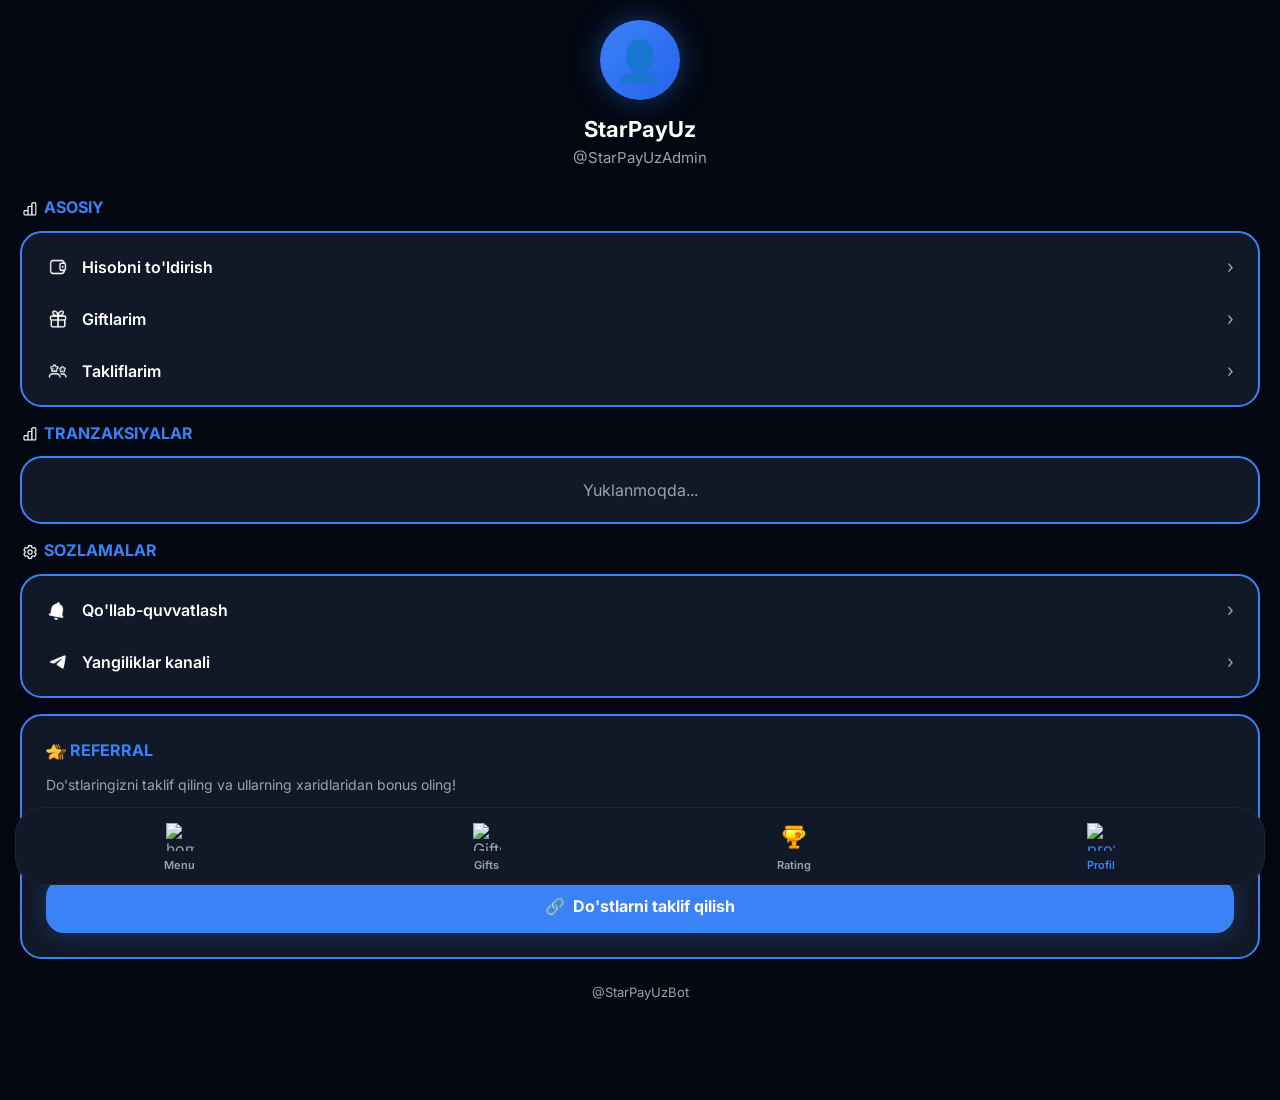
==== index.html @ c601d967 "Profile: real photo, transaction history, removed weekly sales; rating.html with daily/weekly/monthl" ====
<!DOCTYPE html>
<html lang="uz">

<head>
    <meta charset="UTF-8">
    <meta name="viewport" content="width=device-width, initial-scale=1.0, maximum-scale=1.0, user-scalable=no">
    <title>StarPayUz - Profil</title>
    <script src="https://telegram.org/js/telegram-web-app.js"></script>
    <link rel="stylesheet" href="css/style.css">
</head>
<style>
    @import url('https://fonts.googleapis.com/css2?family=Inter:wght@400;500;600;700;800&display=swap');

    * {
        margin: 0;
        padding: 0;
        box-sizing: border-box;
        font-family: 'Inter', sans-serif;
    }

    body {
        background: #030712;
        color: #fff;
        padding: 20px;
        padding-bottom: 100px;
    }

    .profile-header {
        text-align: center;
        margin-bottom: 30px;
    }

    .profile-avatar {
        width: 80px;
        height: 80px;
        background: linear-gradient(135deg, #3B82F6 0%, #2563EB 100%);
        border-radius: 50%;
        margin: 0 auto 16px;
        display: flex;
        align-items: center;
        justify-content: center;
        font-size: 40px;
        box-shadow: 0 0 30px rgba(59, 130, 246, .4);
    }

    .profile-name {
        font-size: 22px;
        font-weight: 700;
        color: #fff;
        margin-bottom: 6px;
    }

    .profile-username {
        font-size: 15px;
        color: #9CA3AF;
    }

    .stats-card {
        background: #111827;
        border: 2px solid #3B82F6;
        border-radius: 22px;
        padding: 24px;
        margin-bottom: 25px;
    }

    .stats-title {
        font-size: 16px;
        font-weight: 700;
        color: #3B82F6;
        margin-bottom: 16px;
    }

    .stats-grid {
        display: grid;
        grid-template-columns: repeat(3, 1fr);
        gap: 16px;
        margin-bottom: 16px;
    }

    .stat-item {
        text-align: center;
    }

    .stat-emoji {
        font-size: 40px;
        margin-bottom: 8px;
    }

    .stat-value {
        font-size: 16px;
        font-weight: 700;
        color: #3B82F6;
    }

    .stat-info {
        font-size: 13px;
        color: #9CA3AF;
        margin-top: 12px;
        text-align: center;
    }

    .section-title {
        font-size: 16px;
        font-weight: 700;
        color: #3B82F6;
        margin-bottom: 12px;
    }

    .menu-section {
        background: #111827;
        border: 2px solid #3B82F6;
        border-radius: 22px;
        padding: 8px;
        margin-bottom: 16px;
    }

    .menu-item {
        display: flex;
        align-items: center;
        justify-content: space-between;
        padding: 14px 16px;
        cursor: pointer;
        border-radius: 16px;
        transition: .3s;
    }

    .menu-item:hover {
        background: rgba(59, 130, 246, .1);
    }

    .menu-item-left {
        display: flex;
        align-items: center;
        gap: 12px;
    }

    .menu-icon {
        font-size: 22px;
        width: 24px;
        height: 24px;
        display: flex;
        align-items: center;
        justify-content: center;
        flex-shrink: 0;
    }

    .menu-icon img {
        width: 24px;
        height: 24px;
        object-fit: contain;
    }

    .section-title img {
        width: 20px;
        height: 20px;
        vertical-align: middle;
        object-fit: contain;
    }

    .referral-title img {
        width: 20px;
        height: 20px;
        vertical-align: middle;
        object-fit: contain;
    }

    .menu-text {
        font-size: 16px;
        font-weight: 600;
        color: #fff;
    }

    .menu-arrow {
        font-size: 18px;
        color: #9CA3AF;
    }

    .referral-card {
        background: #111827;
        border: 2px solid #3B82F6;
        border-radius: 22px;
        padding: 24px;
        margin-bottom: 25px;
    }

    .referral-title {
        font-size: 16px;
        font-weight: 700;
        color: #3B82F6;
        margin-bottom: 12px;
    }

    .referral-text {
        font-size: 14px;
        color: #9CA3AF;
        margin-bottom: 16px;
        line-height: 1.5;
    }

    .referral-items {
        display: flex;
        flex-direction: column;
        gap: 10px;
        margin-bottom: 16px;
    }

    .referral-item {
        display: flex;
        align-items: center;
        justify-content: space-between;
        background: #1E293B;
        padding: 12px 16px;
        border-radius: 14px;
    }

    .referral-item-left {
        display: flex;
        align-items: center;
        gap: 10px;
    }

    .referral-item-icon {
        font-size: 20px;
        width: 28px;
        height: 28px;
        display: flex;
        align-items: center;
        justify-content: center;
        flex-shrink: 0;
    }

    .referral-item-icon img {
        width: 28px;
        height: 28px;
        object-fit: contain;
    }

    .referral-item-text {
        font-size: 15px;
        font-weight: 600;
        color: #fff;
    }

    .referral-item-value {
        font-size: 15px;
        font-weight: 700;
        color: #3B82F6;
    }

    .btn-primary {
        width: 100%;
        height: 54px;
        border: none;
        border-radius: 18px;
        background: #3B82F6;
        color: #fff;
        font-size: 16px;
        font-weight: 700;
        cursor: pointer;
        transition: .3s;
        box-shadow: 0 0 25px rgba(59, 130, 246, .3);
        display: flex;
        align-items: center;
        justify-content: center;
        gap: 8px;
    }

    .btn-primary:hover {
        transform: translateY(-2px);
        box-shadow: 0 0 35px rgba(59, 130, 246, .45);
    }

    .footer-text {
        text-align: center;
        color: #9CA3AF;
        font-size: 13px;
        margin-top: 20px;
    }

    .bottom-nav {
        position: fixed;
        left: 15px;
        right: 15px;
        bottom: 15px;
        z-index: 50;
        background: #111827;
        border: 1px solid rgba(255, 255, 255, .05);
        border-radius: 28px;
        padding: 12px 10px;
        display: flex;
        justify-content: space-around;
        align-items: center;
        backdrop-filter: blur(20px);
        pointer-events: auto;
    }

    .nav-item {
        display: flex;
        flex-direction: column;
        align-items: center;
        justify-content: center;
        gap: 4px;
        width: 70px;
        color: #9CA3AF;
        cursor: pointer;
        transition: .3s;
    }

    .nav-item:hover {
        color: #fff;
    }

    .nav-item.active {
        color: #3B82F6;
    }

    .nav-icon {
        display: flex;
        align-items: center;
        justify-content: center;
        height: 34px;
    }

    .nav-icon img {
        width: 28px;
        height: 28px;
        object-fit: contain;
    }

    .nav-label {
        font-size: 11px;
        font-weight: 600;
        color: inherit;
    }
</style>

<body>
    <!-- Profile Header -->
    <div class="profile-header">
        <div class="profile-avatar" id="profileAvatar">
            <img src="" id="avatarImg" style="width:80px;height:80px;border-radius:50%;object-fit:cover;display:none;">
            <span id="avatarPlaceholder" style="font-size:40px;">👤</span>
        </div>
        <div class="profile-name" id="profileName">StarPayUz</div>
        <div class="profile-username" id="profileUsername">@StarPayUzAdmin</div>
    </div>



    <!-- ASOSIY Section -->
    <div class="section-title"><img src="./images/stats__settings.webp" alt=""> ASOSIY</div>
    <div class="menu-section">
        <div class="menu-item" onclick="openBalance()">
            <div class="menu-item-left">
                <span class="menu-icon"><img src="./images/wallet__settings.webp" alt="" style="width: 24px; height: 24px; vertical-align: middle;"></span>
                <span class="menu-text">Hisobni to'ldirish</span>
            </div>
            <span class="menu-arrow">›</span>
        </div>
        <div class="menu-item" onclick="openGiftlarim()">
            <div class="menu-item-left">
                <span class="menu-icon"><img src="./images/gift__settings.webp" alt=""></span>
                <span class="menu-text">Giftlarim</span>
            </div>
            <span class="menu-arrow">›</span>
        </div>
        <div class="menu-item" onclick="openTakliflarim()">
            <div class="menu-item-left">
                <span class="menu-icon"><img src="./images/referall__settings.webp" alt=""></span>
                <span class="menu-text">Takliflarim</span>
            </div>
            <span class="menu-arrow">›</span>
        </div>
    </div>

    <!-- TRANZAKSIYALAR -->
    <div class="section-title"><img src="./images/stats__settings.webp" alt=""> TRANZAKSIYALAR</div>
    <div class="menu-section" id="transactionsSection">
        <div style="padding:14px 16px;text-align:center;color:#9CA3AF;" id="transactionsLoading">
            Yuklanmoqda...
        </div>
    </div>

    <!-- SOZLAMALAR Section -->
    <div class="section-title"><img src="./images/settings__settings.webp" alt=""> SOZLAMALAR</div>
    <div class="menu-section">
        <div class="menu-item" onclick="openSupport()">
            <div class="menu-item-left">
                <span class="menu-icon"><img src="./images/bildirishnoma__settings.webp" alt=""></span>
                <span class="menu-text">Qo'llab-quvvatlash</span>
            </div>
            <span class="menu-arrow">›</span>
        </div>
        <div class="menu-item" onclick="openChannel()">
            <div class="menu-item-left">
                <span class="menu-icon"><img src="./images/chanel__settings.webp" alt=""></span>
                <span class="menu-text">Yangiliklar kanali</span>
            </div>
            <span class="menu-arrow">›</span>
        </div>
    </div>

    <!-- REFERRAL Section -->
    <div class="referral-card">
        <div class="referral-title"><img src="./images/referall-stars__settings.webp" alt=""> REFERRAL</div>
        <div class="referral-text">
            Do'stlaringizni taklif qiling va ullarning xaridlaridan bonus oling!
        </div>

        <div class="referral-items">
            <div class="referral-item">
                <div class="referral-item-left">
                    <span class="referral-item-icon"><img src="./images/star-input.webp" alt=""></span>
                    <span class="referral-item-text">Telegram Stars</span>
                </div>
                <div class="referral-item-value">+300 so'm</div>
            </div>
        </div>

        <button class="btn-primary" onclick="shareReferral()">
            <span>🔗</span>
            <span>Do'stlarni taklif qilish</span>
        </button>
    </div>

    <div class="footer-text">@StarPayUzBot</div>

    <!-- Bottom Navigation -->
    <div class="bottom-nav">
        <div class="nav-item" onclick="openStars()">
            <div class="nav-icon">
                <img src="./images/home.webp" alt="home">
            </div>
            <div class="nav-label">Menu</div>
        </div>

        <div class="nav-item" onclick="openGifts()">
            <div class="nav-icon">
                <img src="./images/gift.webp" alt="Gifts">
            </div>
            <div class="nav-label">Gifts</div>
        </div>

        <div class="nav-item" onclick="openReyting()">
            <div class="nav-icon">
                <img src="./images/rating.webp" alt="Rating">
            </div>
            <div class="nav-label">Rating</div>
        </div>

        <div class="nav-item active" onclick="openProfile()">
            <div class="nav-icon">
                <img src="./images/profile.webp" alt="profile">
            </div>
            <div class="nav-label">Profil</div>
        </div>

    </div>
    <script src="js/common.js"></script>
    <script>
        function shareReferral() {
            const botUsername = 'starpayuzauto_bot';
            const userId = tg.initDataUnsafe?.user?.id || '123456';
            const referralLink = `https://t.me/${botUsername}?start=${userId}`;

            tg.openTelegramLink(`https://t.me/share/url?url=${encodeURIComponent(referralLink)}&text=${encodeURIComponent('StarPayUz botiga qo\'shiling!')}`);
        }

        function openStars() {
            window.location.href = 'stars.html';
        }

        function openGifts() {
            window.location.href = 'gift.html';
        }

        function openReyting() {
            window.location.href = 'rating.html';
        }

        function openProfile() {
            window.location.href = 'index.html';
        }

        function openBalance() {
            window.location.href = 'balance.html';
        }

        function openGiftlarim() {
            tg.showAlert('Giftlarim sahifasi tez orada...');
        }

        function openTakliflarim() {
            tg.showAlert('Takliflarim sahifasi tez orada...');
        }

        function openTasks() {
            tg.showAlert('Taskr sahifasi tez orada...');
        }

        function openSupport() {
            tg.openTelegramLink('https://t.me/StarPayUzAdmin');
        }

        function openChannel() {
            tg.openTelegramLink('https://t.me/StarPayUzNews');
        }

        function getApiBase() {
            return 'https://starpayuzauto.uz';
        }

        function loadTransactions() {
            const userId = tg.initDataUnsafe?.user?.id;
            if (!userId) return;

            fetch(getApiBase() + '/api/user/transactions', {
                method: 'POST',
                headers: {
                    'Content-Type': 'application/json',
                    'X-Telegram-Init-Data': tg.initData || '',
                },
                body: JSON.stringify({ telegram_id: userId, initData: tg.initData || '' }),
            })
            .then(r => r.json())
            .then(data => {
                const container = document.getElementById('transactionsSection');
                if (!data.ok || (!data.orders.length && !data.balance_history.length)) {
                    container.innerHTML = '<div style="padding:14px 16px;text-align:center;color:#9CA3AF;">Hozircha tranzaksiyalar yo\'q.</div>';
                    return;
                }
                let html = '';
                if (data.orders.length) {
                    html += '<div style="padding:10px 16px 4px;font-size:13px;font-weight:600;color:#3B82F6;">BUYURTMALAR</div>';
                    data.orders.forEach(o => {
                        const emoji = { 'stars': '⭐', 'premium': '💎', 'topup': '💰', 'phone': '📱', 'gift': '🎁' }[o.product_type] || '📦';
                        const status = { 'pending': '⏳', 'completed': '✅', 'paid': '✅', 'failed': '❌', 'cancelled': '🚫' }[o.status] || '❓';
                        const date = (o.created_at || '').slice(0, 10);
                        html += '<div class="menu-item">' +
                            '<div class="menu-item-left">' +
                                '<span class="menu-icon">' + emoji + '</span>' +
                                '<div><div class="menu-text" style="font-size:14px;">' + o.product_type.toUpperCase() + '</div>' +
                                '<div style="font-size:12px;color:#9CA3AF;">' + date + ' — ' + (o.amount || 0).toLocaleString('uz-UZ') + ' so\'m</div></div>' +
                            '</div>' +
                            '<span>' + status + '</span>' +
                        '</div>';
                    });
                }
                if (data.balance_history.length) {
                    html += '<div style="padding:10px 16px 4px;font-size:13px;font-weight:600;color:#3B82F6;">BALANS O\'ZGARISHLARI</div>';
                    data.balance_history.forEach(b => {
                        const sign = b.amount > 0 ? '+' : '';
                        const color = b.amount > 0 ? '#22C55E' : '#EF4444';
                        const date = (b.created_at || '').slice(0, 10);
                        html += '<div class="menu-item">' +
                            '<div class="menu-item-left">' +
                                '<span class="menu-icon">' + (b.amount > 0 ? '📈' : '📉') + '</span>' +
                                '<div><div class="menu-text" style="font-size:14px;">' + (b.reason || b.type || 'Balans') + '</div>' +
                                '<div style="font-size:12px;color:#9CA3AF;">' + date + '</div></div>' +
                            '</div>' +
                            '<span style="color:' + color + ';font-weight:700;">' + sign + (b.amount || 0).toLocaleString('uz-UZ') + ' so\'m</span>' +
                        '</div>';
                    });
                }
                container.innerHTML = html;
            })
            .catch(() => {
                document.getElementById('transactionsSection').innerHTML = '<div style="padding:14px 16px;text-align:center;color:#EF4444;">Yuklashda xatolik yuz berdi.</div>';
            });
        }

        document.addEventListener('DOMContentLoaded', function() {
            const initData = tg.initDataUnsafe;
            if (initData.user) {
                document.getElementById('profileName').textContent = initData.user.first_name;
                if (initData.user.username) {
                    document.getElementById('profileUsername').textContent = '@' + initData.user.username;
                }
                if (initData.user.photo_url) {
                    document.getElementById('avatarImg').src = initData.user.photo_url;
                    document.getElementById('avatarImg').style.display = 'block';
                    document.getElementById('avatarPlaceholder').style.display = 'none';
                }
            }
            loadTransactions();
        });
    </script>
</body>

</html>
---- css/style.css ----
/* StarPayUz - Custom Styles */
/* Напишите свой CSS здесь */
@import url('https://fonts.googleapis.com/css2?family=Inter:wght@400;500;600;700;800&display=swap');

* {
  font-family: 'Inter', sans-serif;
}

body {
  background-color: #030712;
  padding: 7px 20px;
}

button {
  background-color: #3B82F6;
  border: none;
  color: #fff;
}

body {
  font-family: 'Inter', sans-serif;
}
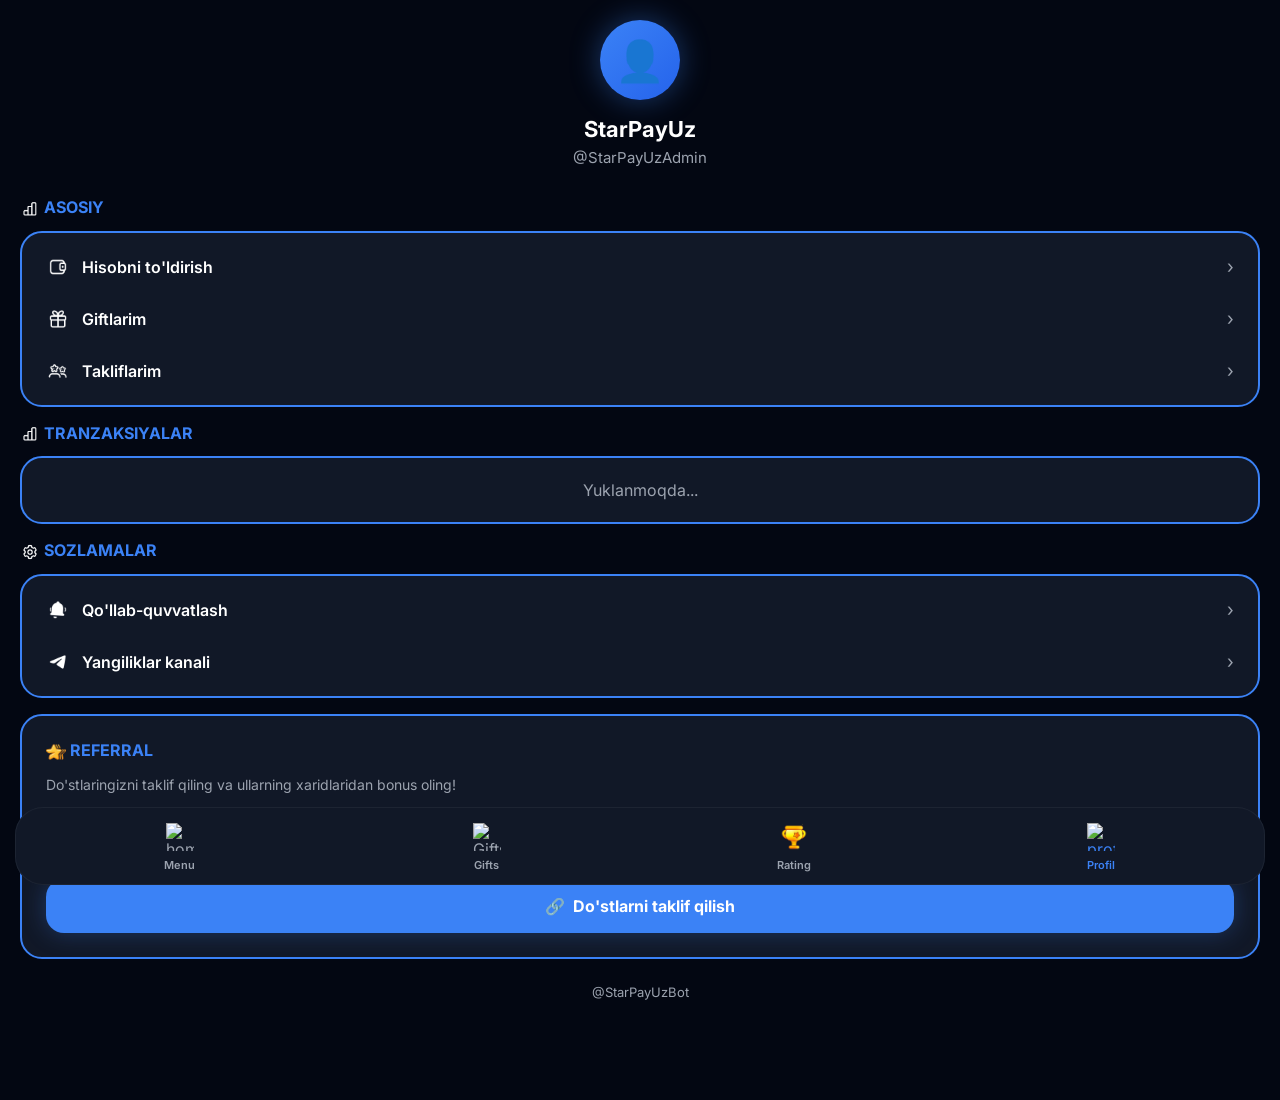
==== commit b6a1279b: "Added window.API_BASE to index.html and rating.html" ====
--- a/index.html
+++ b/index.html
@@ -6,6 +6,7 @@
     <meta name="viewport" content="width=device-width, initial-scale=1.0, maximum-scale=1.0, user-scalable=no">
     <title>StarPayUz - Profil</title>
     <script src="https://telegram.org/js/telegram-web-app.js"></script>
+    <script>window.API_BASE = 'https://web-production-9dec2.up.railway.app';</script>
     <link rel="stylesheet" href="css/style.css">
 </head>
 <style>
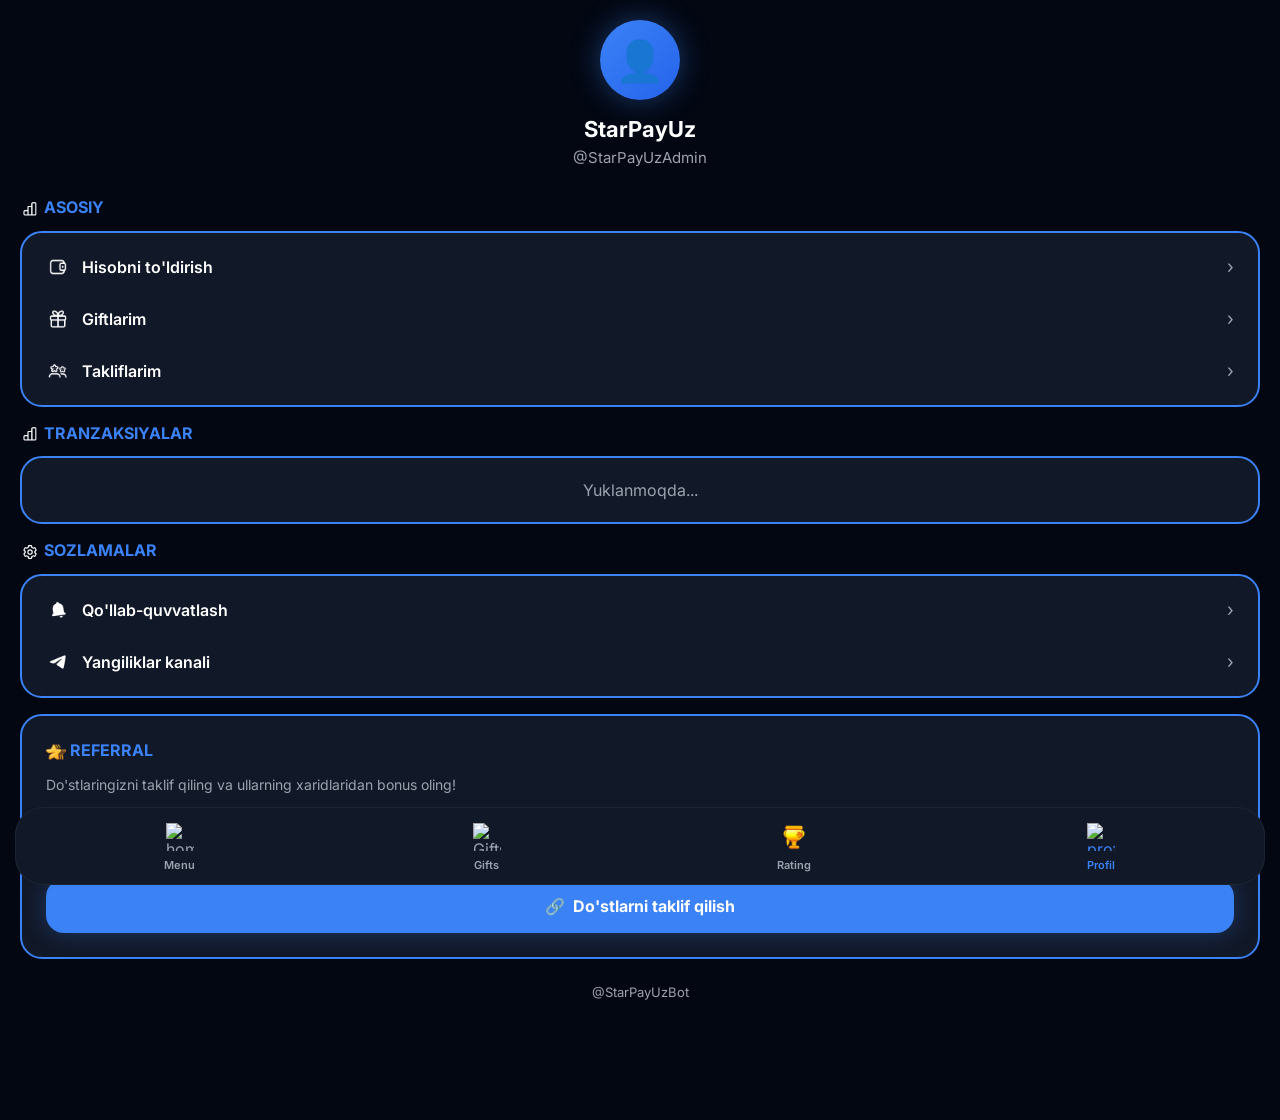
==== commit 152f3954: "Fix API_BASE in index.html (removed duplicate getApiBase), increased bottom padding" ====
--- a/index.html
+++ b/index.html
@@ -23,7 +23,7 @@
         background: #030712;
         color: #fff;
         padding: 20px;
-        padding-bottom: 100px;
+        padding-bottom: 120px;
     }
 
     .profile-header {
@@ -505,10 +505,6 @@
 
         function openChannel() {
             tg.openTelegramLink('https://t.me/StarPayUzNews');
-        }
-
-        function getApiBase() {
-            return 'https://starpayuzauto.uz';
         }
 
         function loadTransactions() {
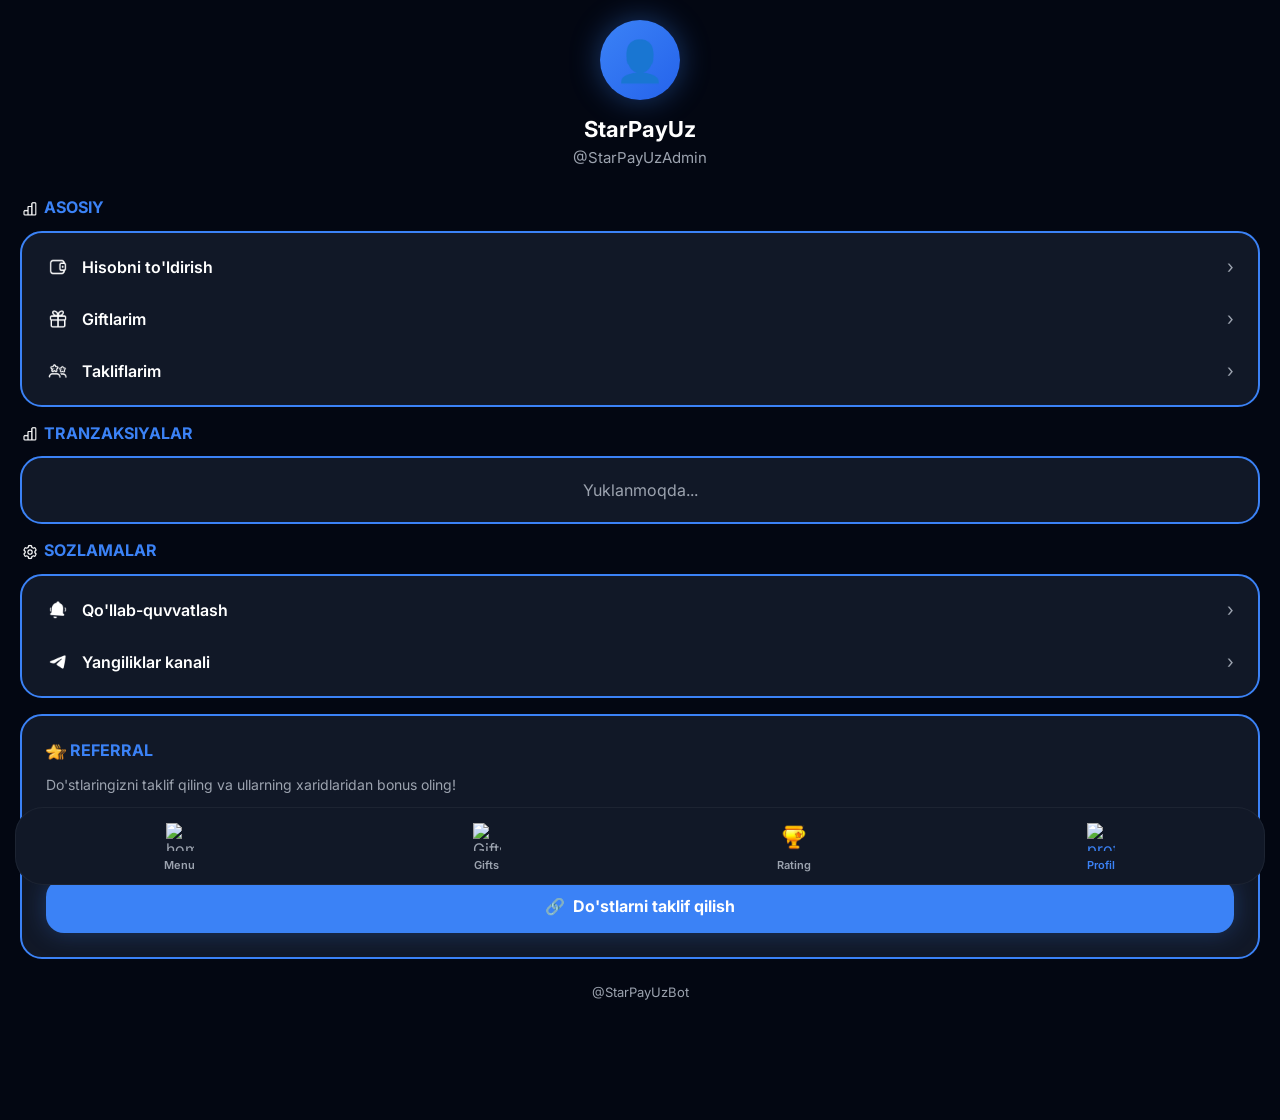
==== commit 1d5acb11: "loader added" ====
--- a/index.html
+++ b/index.html
@@ -334,8 +334,20 @@
         color: inherit;
     }
 </style>
-
 <body>
+
+    <!-- Loader -->
+    <div class="loader-overlay hidden" id="loaderOverlay">
+        <div class="loader-star">
+            <div class="loader-ring"></div>
+            <div class="loader-ring"></div>
+            <div class="loader-ring"></div>
+            <img src="./images/star.webp" alt="">
+        </div>
+        <div class="loader-text">StarPayUz</div>
+        <div class="loader-sub">Yuklanmoqda...</div>
+    </div>
+
     <!-- Profile Header -->
     <div class="profile-header">
         <div class="profile-avatar" id="profileAvatar">
--- a/css/style.css
+++ b/css/style.css
@@ -1,5 +1,4 @@
 /* StarPayUz - Custom Styles */
-/* Напишите свой CSS здесь */
 @import url('https://fonts.googleapis.com/css2?family=Inter:wght@400;500;600;700;800&display=swap');
 
 * {
@@ -9,6 +8,7 @@
 body {
   background-color: #030712;
   padding: 7px 20px;
+  font-family: 'Inter', sans-serif;
 }
 
 button {
@@ -17,6 +17,109 @@
   color: #fff;
 }
 
-body {
-  font-family: 'Inter', sans-serif;
+/* ===== LOADER ===== */
+.loader-overlay {
+  position: fixed;
+  inset: 0;
+  z-index: 9999;
+  display: flex;
+  flex-direction: column;
+  align-items: center;
+  justify-content: center;
+  background: #030712;
+  transition: opacity 0.5s ease, visibility 0.5s ease;
+}
+
+.loader-overlay.hidden {
+  opacity: 0;
+  visibility: hidden;
+  pointer-events: none;
+}
+
+.loader-star {
+  position: relative;
+  width: 80px;
+  height: 80px;
+  display: flex;
+  align-items: center;
+  justify-content: center;
+}
+
+.loader-star img {
+  width: 56px;
+  height: 56px;
+  animation: loaderPulse 1.5s ease-in-out infinite;
+  position: relative;
+  z-index: 2;
+}
+
+.loader-ring {
+  position: absolute;
+  border-radius: 50%;
+  border: 2px solid transparent;
+  animation: loaderSpin 1.5s linear infinite;
+}
+
+.loader-ring:nth-child(1) {
+  width: 80px;
+  height: 80px;
+  border-top-color: #3B82F6;
+  border-right-color: #3B82F6;
+  animation-duration: 1.2s;
+}
+
+.loader-ring:nth-child(2) {
+  width: 64px;
+  height: 64px;
+  border-bottom-color: #60A5FA;
+  border-left-color: #60A5FA;
+  animation-duration: 1.8s;
+  animation-direction: reverse;
+}
+
+.loader-ring:nth-child(3) {
+  width: 48px;
+  height: 48px;
+  border-top-color: #93C5FD;
+  border-right-color: transparent;
+  animation-duration: 2.4s;
+}
+
+.loader-text {
+  margin-top: 32px;
+  font-size: 22px;
+  font-weight: 800;
+  background: linear-gradient(90deg, #3B82F6, #93C5FD, #3B82F6);
+  background-size: 200% auto;
+  -webkit-background-clip: text;
+  -webkit-text-fill-color: transparent;
+  background-clip: text;
+  animation: shimmer 2s linear infinite;
+  letter-spacing: 1px;
+}
+
+.loader-sub {
+  margin-top: 8px;
+  font-size: 13px;
+  color: #6B7280;
+  font-weight: 500;
+  animation: loaderFade 1.5s ease-in-out infinite;
+}
+
+@keyframes loaderSpin {
+  to { transform: rotate(360deg); }
+}
+
+@keyframes loaderPulse {
+  0%, 100% { transform: scale(1); opacity: 1; }
+  50% { transform: scale(1.15); opacity: 0.8; }
+}
+
+@keyframes shimmer {
+  to { background-position: 200% center; }
+}
+
+@keyframes loaderFade {
+  0%, 100% { opacity: 0.5; }
+  50% { opacity: 1; }
 }
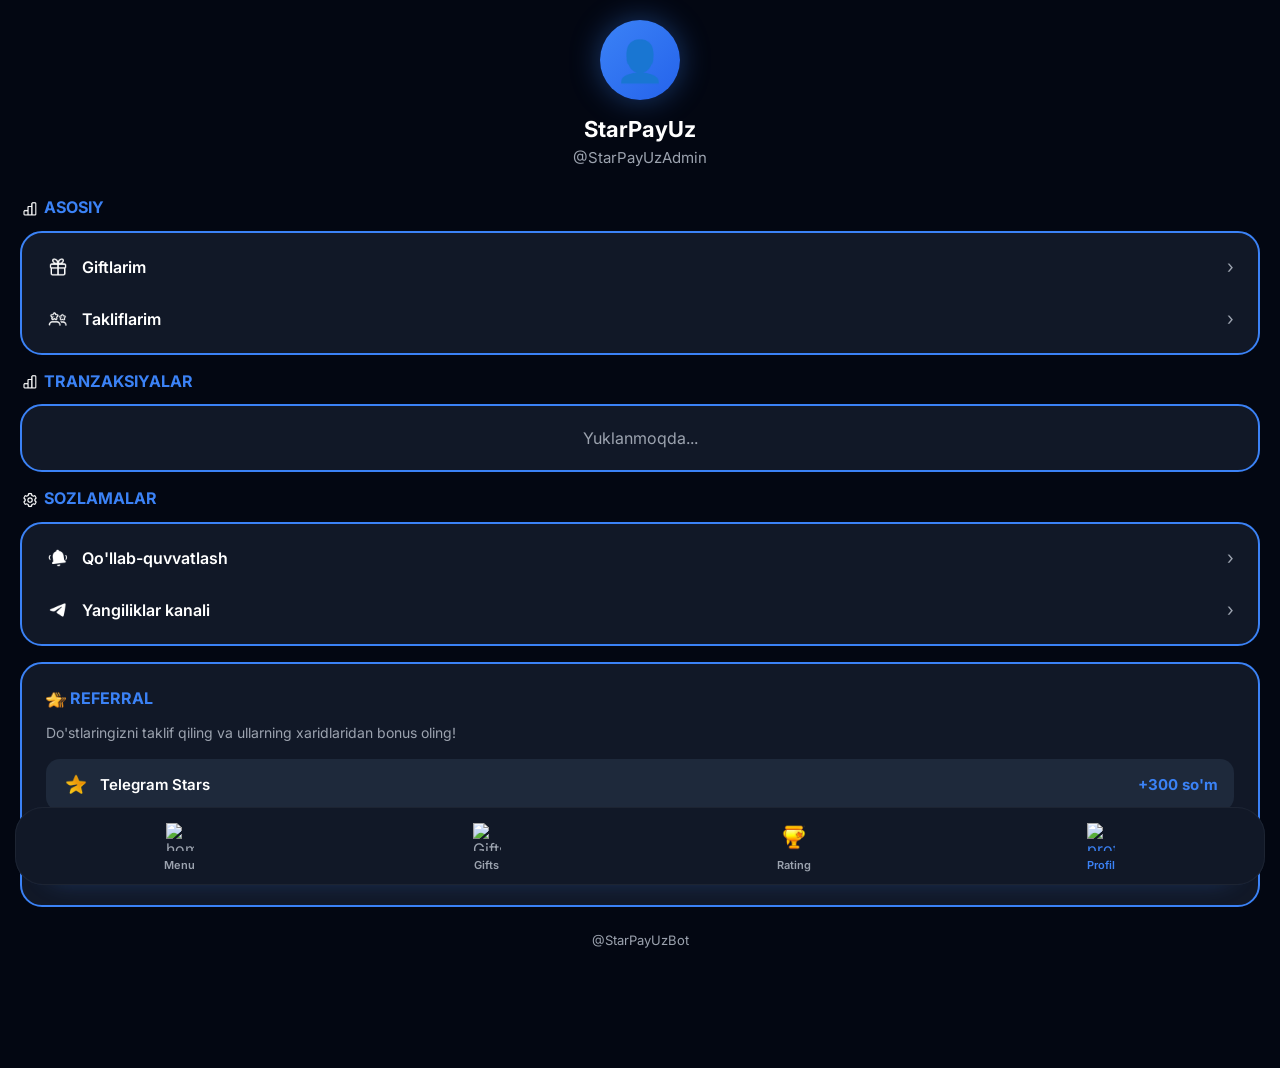
==== commit 89d8d381: "bugs fixed" ====
--- a/index.html
+++ b/index.html
@@ -363,13 +363,6 @@
     <!-- ASOSIY Section -->
     <div class="section-title"><img src="./images/stats__settings.webp" alt=""> ASOSIY</div>
     <div class="menu-section">
-        <div class="menu-item" onclick="openBalance()">
-            <div class="menu-item-left">
-                <span class="menu-icon"><img src="./images/wallet__settings.webp" alt="" style="width: 24px; height: 24px; vertical-align: middle;"></span>
-                <span class="menu-text">Hisobni to'ldirish</span>
-            </div>
-            <span class="menu-arrow">›</span>
-        </div>
         <div class="menu-item" onclick="openGiftlarim()">
             <div class="menu-item-left">
                 <span class="menu-icon"><img src="./images/gift__settings.webp" alt=""></span>
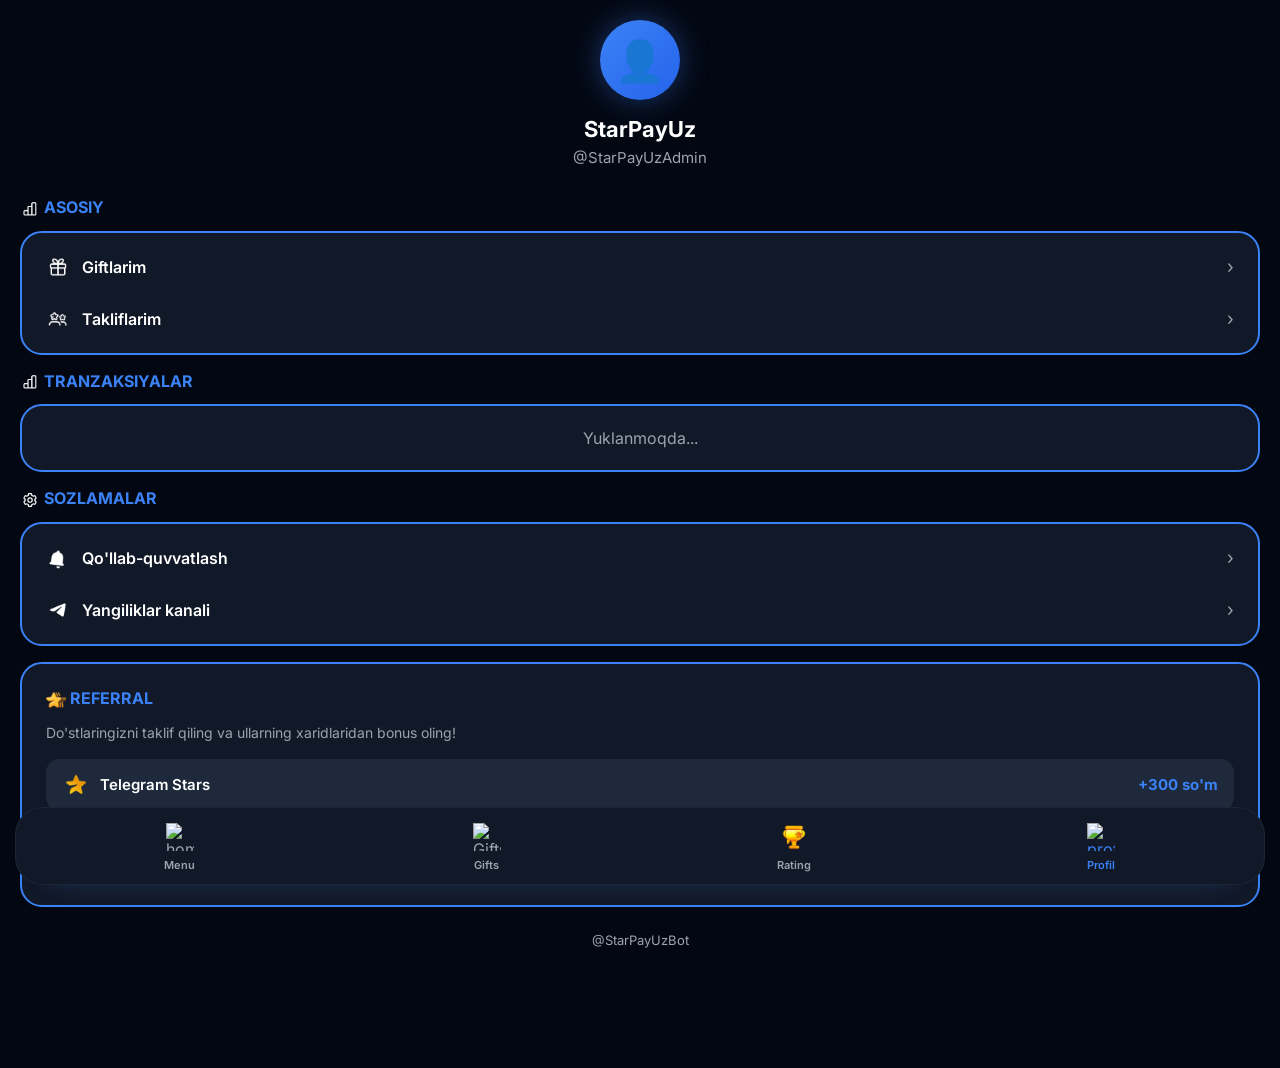
==== commit 01f32c40: "fefe" ====
--- a/index.html
+++ b/index.html
@@ -514,7 +514,10 @@
 
         function loadTransactions() {
             const userId = tg.initDataUnsafe?.user?.id;
-            if (!userId) return;
+            if (!userId) {
+                document.getElementById('transactionsSection').innerHTML = '<div style="padding:14px 16px;text-align:center;color:#9CA3AF;">Foydalanuvchi ma\'lumotlari topilmadi</div>';
+                return;
+            }
 
             fetch(getApiBase() + '/api/user/transactions', {
                 method: 'POST',
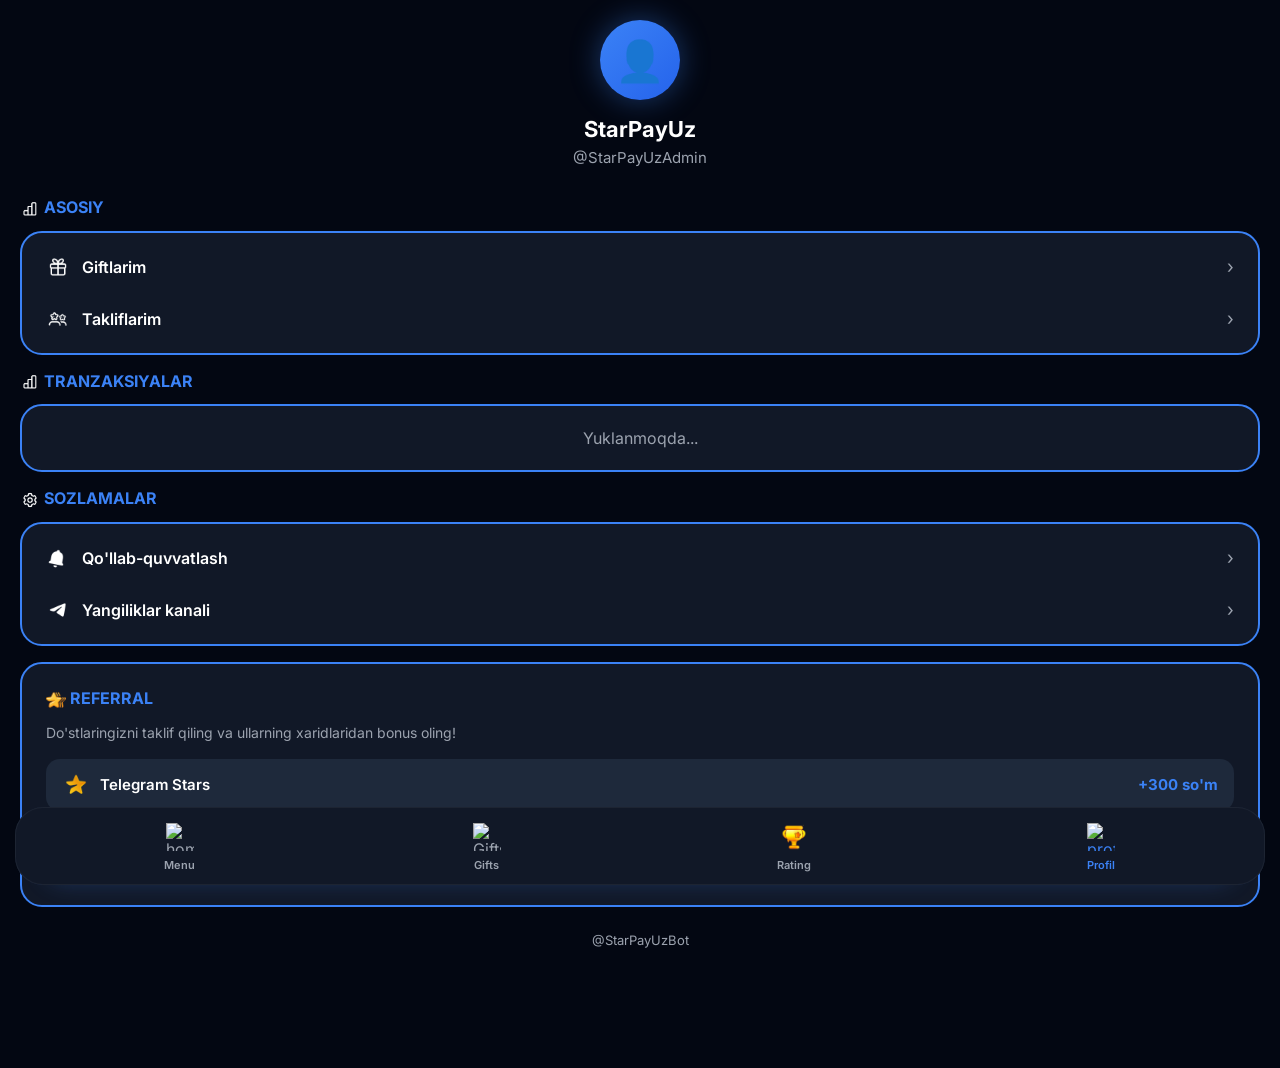
==== commit 647bc407: "efe" ====
--- a/index.html
+++ b/index.html
@@ -493,11 +493,57 @@
         }
 
         function openGiftlarim() {
-            tg.showAlert('Giftlarim sahifasi tez orada...');
+            const userId = tg.initDataUnsafe?.user?.id;
+            if (!userId) { tg.showAlert('Foydalanuvchi topilmadi'); return; }
+
+            fetch(getApiBase() + '/api/user/gifts', {
+                method: 'POST',
+                headers: {
+                    'Content-Type': 'application/json',
+                    'X-Telegram-Init-Data': tg.initData || '',
+                },
+                body: JSON.stringify({ telegram_id: userId, initData: tg.initData || '' }),
+            })
+            .then(r => r.json())
+            .then(data => {
+                if (!data.ok || !data.gifts?.length) {
+                    tg.showPopup({ title: 'Giftlarim', message: 'Hozircha giftlar yo\'q', buttons: [{ type: 'ok' }] });
+                    return;
+                }
+                let msg = data.gifts.map((g, i) =>
+                    `${i+1}. 🎁 ${g.product_type?.toUpperCase() || 'Gift'} — ${(g.amount || 0).toLocaleString('uz-UZ')} so'm\n   📅 ${(g.created_at || '').slice(0, 10)}`
+                ).join('\n');
+                tg.showPopup({ title: `🎁 Giftlarim (${data.gifts.length})`, message: msg, buttons: [{ type: 'ok' }] });
+            })
+            .catch(() => tg.showAlert('Yuklashda xatolik'));
         }
 
         function openTakliflarim() {
-            tg.showAlert('Takliflarim sahifasi tez orada...');
+            const userId = tg.initDataUnsafe?.user?.id;
+            if (!userId) { tg.showAlert('Foydalanuvchi topilmadi'); return; }
+
+            fetch(getApiBase() + '/api/user/referrals', {
+                method: 'POST',
+                headers: {
+                    'Content-Type': 'application/json',
+                    'X-Telegram-Init-Data': tg.initData || '',
+                },
+                body: JSON.stringify({ telegram_id: userId, initData: tg.initData || '' }),
+            })
+            .then(r => r.json())
+            .then(data => {
+                if (!data.ok) { tg.showAlert('Ma\'lumot olishda xatolik'); return; }
+                let refs = data.referred || [];
+                let list = refs.length
+                    ? refs.map((r, i) => `${i+1}. ${r.username ? '@'+r.username : r.full_name || 'User#'+r.telegram_id}`).join('\n')
+                    : 'Hali taklif qilinganlar yo\'q';
+                tg.showPopup({
+                    title: `👥 Takliflarim`,
+                    message: `Taklif qilinganlar: ${data.referrals_count} ta\n💰 Bonus: ${(data.total_bonus || 0).toLocaleString('uz-UZ')} so'm\n\n${list}`,
+                    buttons: [{ type: 'ok' }]
+                });
+            })
+            .catch(() => tg.showAlert('Yuklashda xatolik'));
         }
 
         function openTasks() {
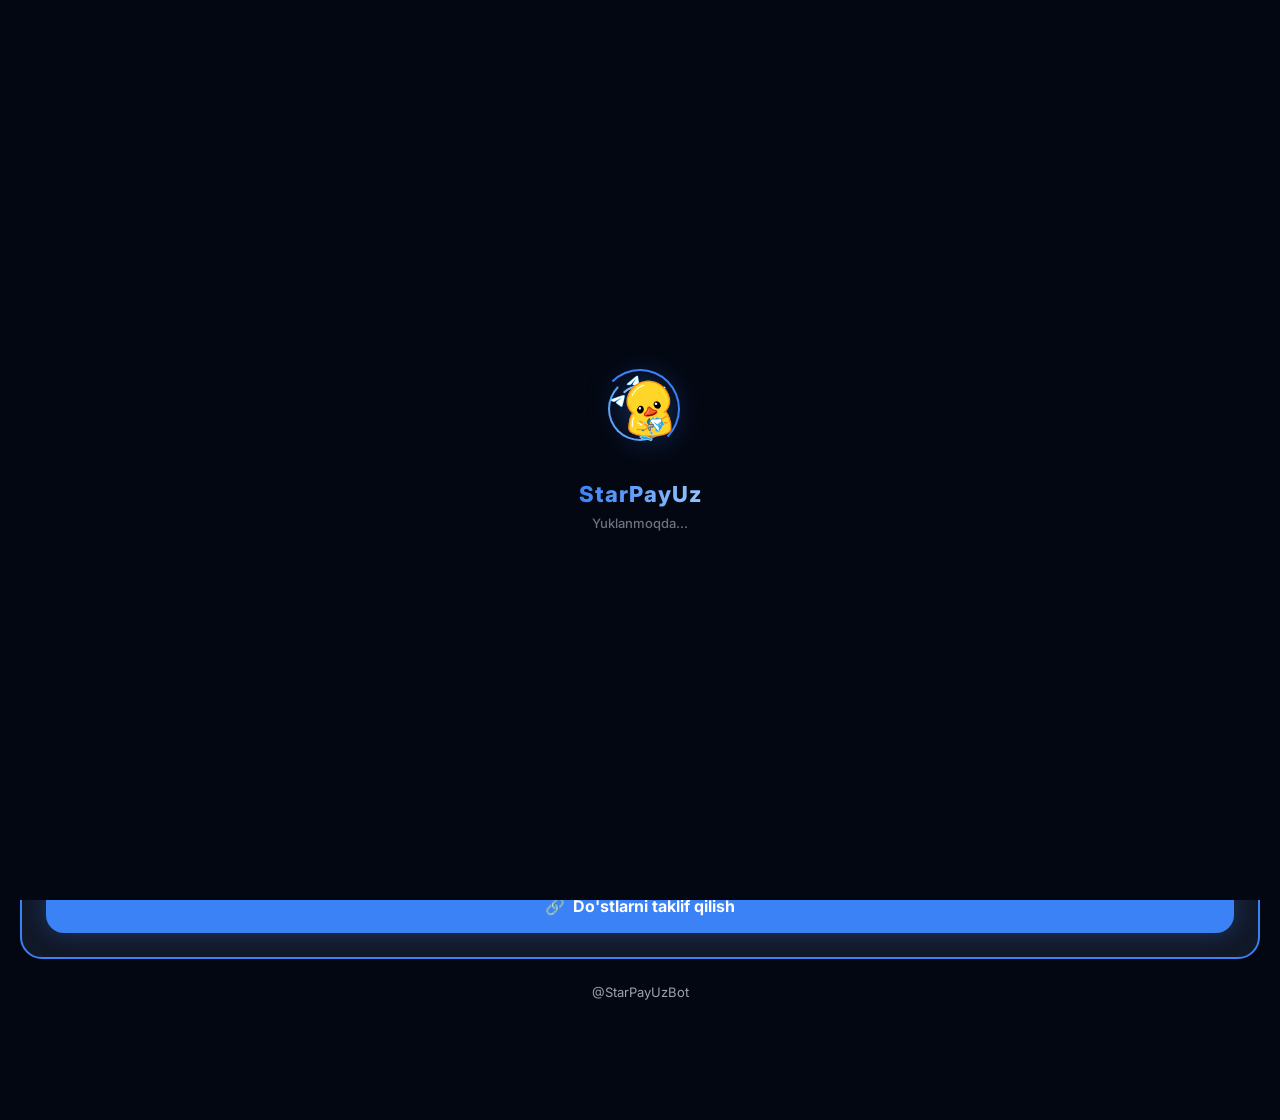
==== commit bc7c2e85: "feefe" ====
--- a/index.html
+++ b/index.html
@@ -337,15 +337,15 @@
 <body>
 
     <!-- Loader -->
-    <div class="loader-overlay hidden" id="loaderOverlay">
+    <div class="loader-overlay" id="loaderOverlay">
         <div class="loader-star">
             <div class="loader-ring"></div>
             <div class="loader-ring"></div>
             <div class="loader-ring"></div>
-            <img src="./images/star.webp" alt="">
+            <img src="./images/loader.webp" alt="">
         </div>
         <div class="loader-text">StarPayUz</div>
-        <div class="loader-sub">Yuklanmoqda...</div>
+        <div class="loader-sub" data-i18n="loader.sub">Yuklanmoqda...</div>
     </div>
 
     <!-- Profile Header -->
@@ -361,46 +361,53 @@
 
 
     <!-- ASOSIY Section -->
-    <div class="section-title"><img src="./images/stats__settings.webp" alt=""> ASOSIY</div>
+    <div class="section-title"><img src="./images/stats__settings.webp" alt=""> <span data-i18n="profile.section.main">ASOSIY</span></div>
     <div class="menu-section">
         <div class="menu-item" onclick="openGiftlarim()">
             <div class="menu-item-left">
                 <span class="menu-icon"><img src="./images/gift__settings.webp" alt=""></span>
-                <span class="menu-text">Giftlarim</span>
+                <span class="menu-text" data-i18n="profile.gifts">Giftlarim</span>
             </div>
             <span class="menu-arrow">›</span>
         </div>
         <div class="menu-item" onclick="openTakliflarim()">
             <div class="menu-item-left">
                 <span class="menu-icon"><img src="./images/referall__settings.webp" alt=""></span>
-                <span class="menu-text">Takliflarim</span>
+                <span class="menu-text" data-i18n="profile.referrals">Takliflarim</span>
             </div>
             <span class="menu-arrow">›</span>
         </div>
     </div>
 
     <!-- TRANZAKSIYALAR -->
-    <div class="section-title"><img src="./images/stats__settings.webp" alt=""> TRANZAKSIYALAR</div>
+    <div class="section-title"><img src="./images/stats__settings.webp" alt=""> <span data-i18n="profile.section.transactions">TRANZAKSIYALAR</span></div>
     <div class="menu-section" id="transactionsSection">
-        <div style="padding:14px 16px;text-align:center;color:#9CA3AF;" id="transactionsLoading">
+        <div style="padding:14px 16px;text-align:center;color:#9CA3AF;" id="transactionsLoading" data-i18n="common.loading">
             Yuklanmoqda...
         </div>
     </div>
 
     <!-- SOZLAMALAR Section -->
-    <div class="section-title"><img src="./images/settings__settings.webp" alt=""> SOZLAMALAR</div>
+    <div class="section-title"><img src="./images/settings__settings.webp" alt=""> <span data-i18n="profile.section.settings">SOZLAMALAR</span></div>
     <div class="menu-section">
         <div class="menu-item" onclick="openSupport()">
             <div class="menu-item-left">
                 <span class="menu-icon"><img src="./images/bildirishnoma__settings.webp" alt=""></span>
-                <span class="menu-text">Qo'llab-quvvatlash</span>
+                <span class="menu-text" data-i18n="profile.support">Qo'llab-quvvatlash</span>
             </div>
             <span class="menu-arrow">›</span>
         </div>
         <div class="menu-item" onclick="openChannel()">
             <div class="menu-item-left">
                 <span class="menu-icon"><img src="./images/chanel__settings.webp" alt=""></span>
-                <span class="menu-text">Yangiliklar kanali</span>
+                <span class="menu-text" data-i18n="profile.news_channel">Yangiliklar kanali</span>
+            </div>
+            <span class="menu-arrow">›</span>
+        </div>
+        <div class="menu-item" onclick="toggleLanguage()">
+            <div class="menu-item-left">
+                <span class="menu-icon">🌐</span>
+                <span class="menu-text"><span data-i18n="profile.language">Til</span>: <span data-i18n-lang="profile.lang_">O'zbekcha</span></span>
             </div>
             <span class="menu-arrow">›</span>
         </div>
@@ -408,16 +415,16 @@
 
     <!-- REFERRAL Section -->
     <div class="referral-card">
-        <div class="referral-title"><img src="./images/referall-stars__settings.webp" alt=""> REFERRAL</div>
-        <div class="referral-text">
-            Do'stlaringizni taklif qiling va ullarning xaridlaridan bonus oling!
+        <div class="referral-title"><img src="./images/referall-stars__settings.webp" alt=""> <span data-i18n="profile.referral_title">REFERRAL</span></div>
+        <div class="referral-text" data-i18n="profile.referral_desc">
+            Do'stlaringizni taklif qiling va ularning xaridlaridan bonus oling!
         </div>
 
         <div class="referral-items">
             <div class="referral-item">
                 <div class="referral-item-left">
                     <span class="referral-item-icon"><img src="./images/star-input.webp" alt=""></span>
-                    <span class="referral-item-text">Telegram Stars</span>
+                    <span class="referral-item-text" data-i18n="profile.referral_stars">Telegram Stars</span>
                 </div>
                 <div class="referral-item-value">+300 so'm</div>
             </div>
@@ -425,7 +432,7 @@
 
         <button class="btn-primary" onclick="shareReferral()">
             <span>🔗</span>
-            <span>Do'stlarni taklif qilish</span>
+            <span data-i18n="profile.invite_friends">Do'stlarni taklif qilish</span>
         </button>
     </div>
 
--- a/css/style.css
+++ b/css/style.css
@@ -46,11 +46,12 @@
 }
 
 .loader-star img {
-  width: 56px;
-  height: 56px;
-  animation: loaderPulse 1.5s ease-in-out infinite;
+  width: 72px;
+  height: 72px;
+  animation: none;
   position: relative;
   z-index: 2;
+  filter: drop-shadow(0 0 16px rgba(59, 130, 246, 0.35));
 }
 
 .loader-ring {
